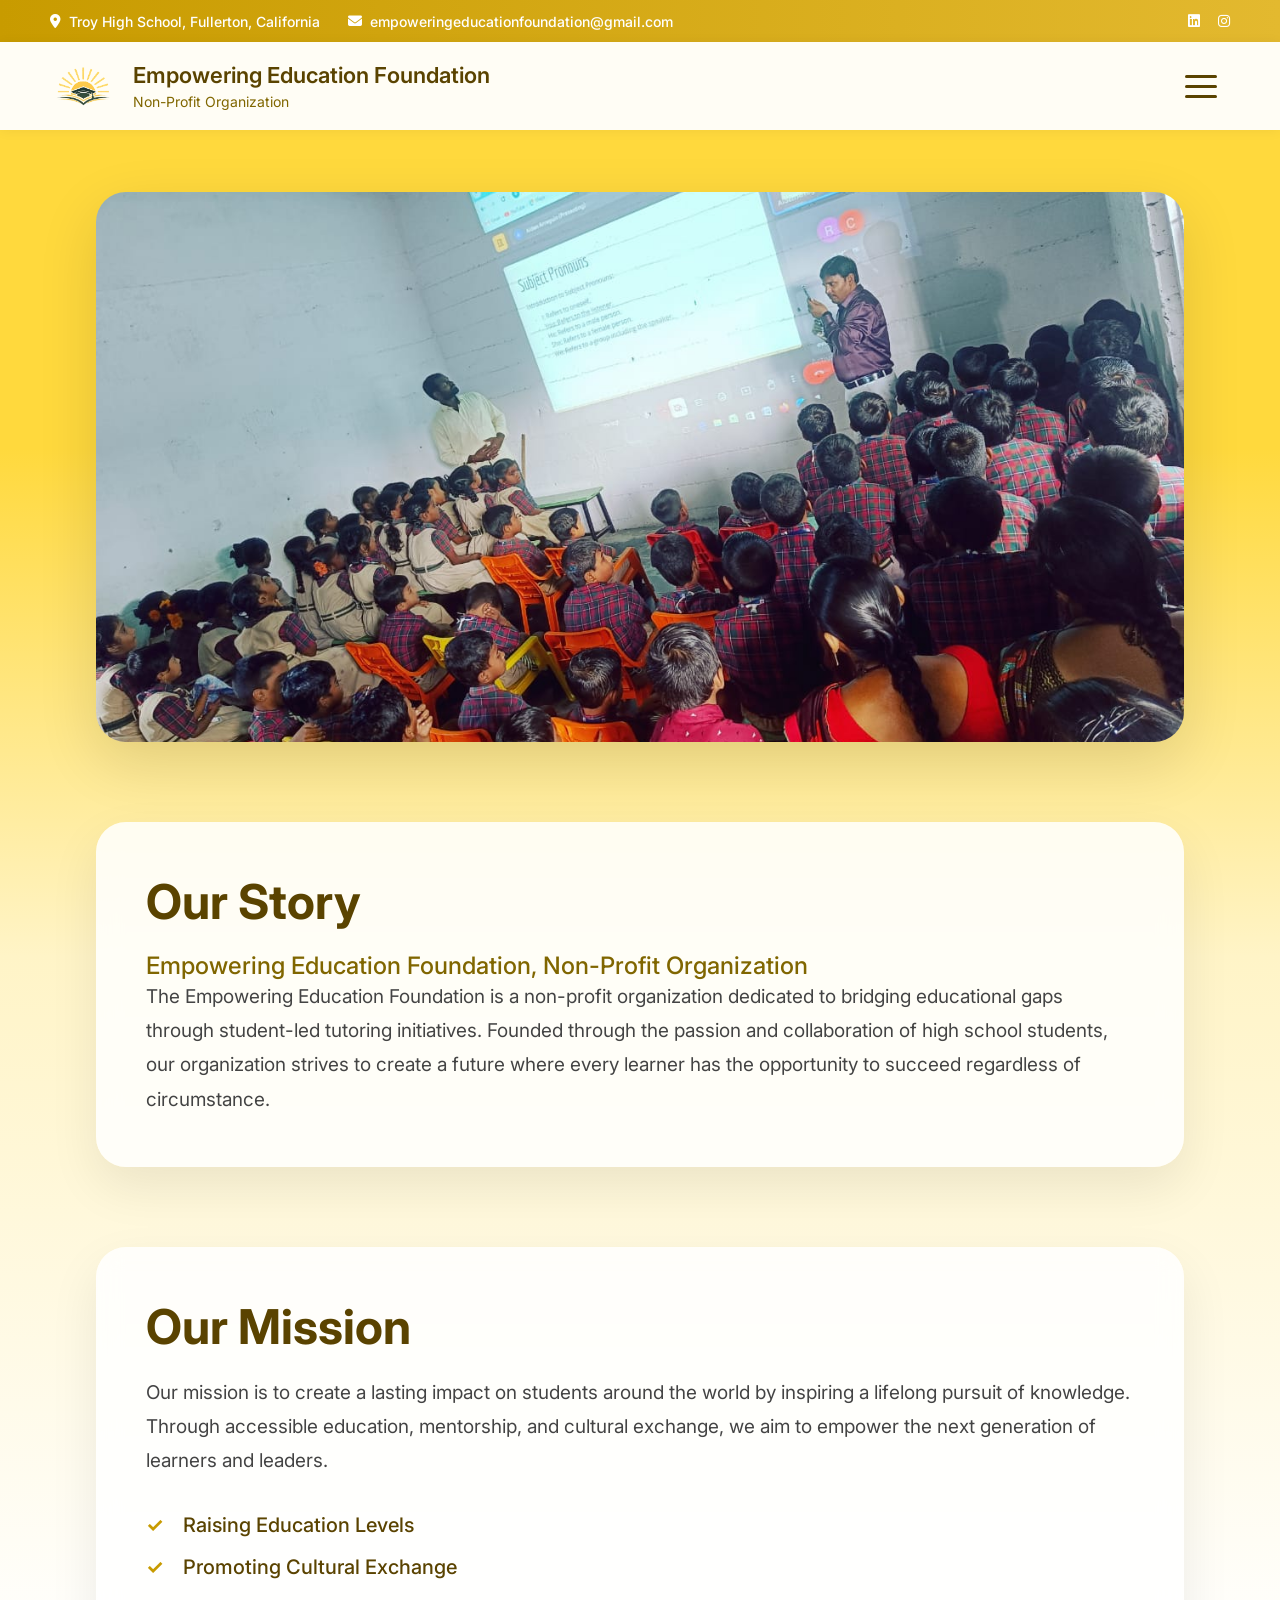
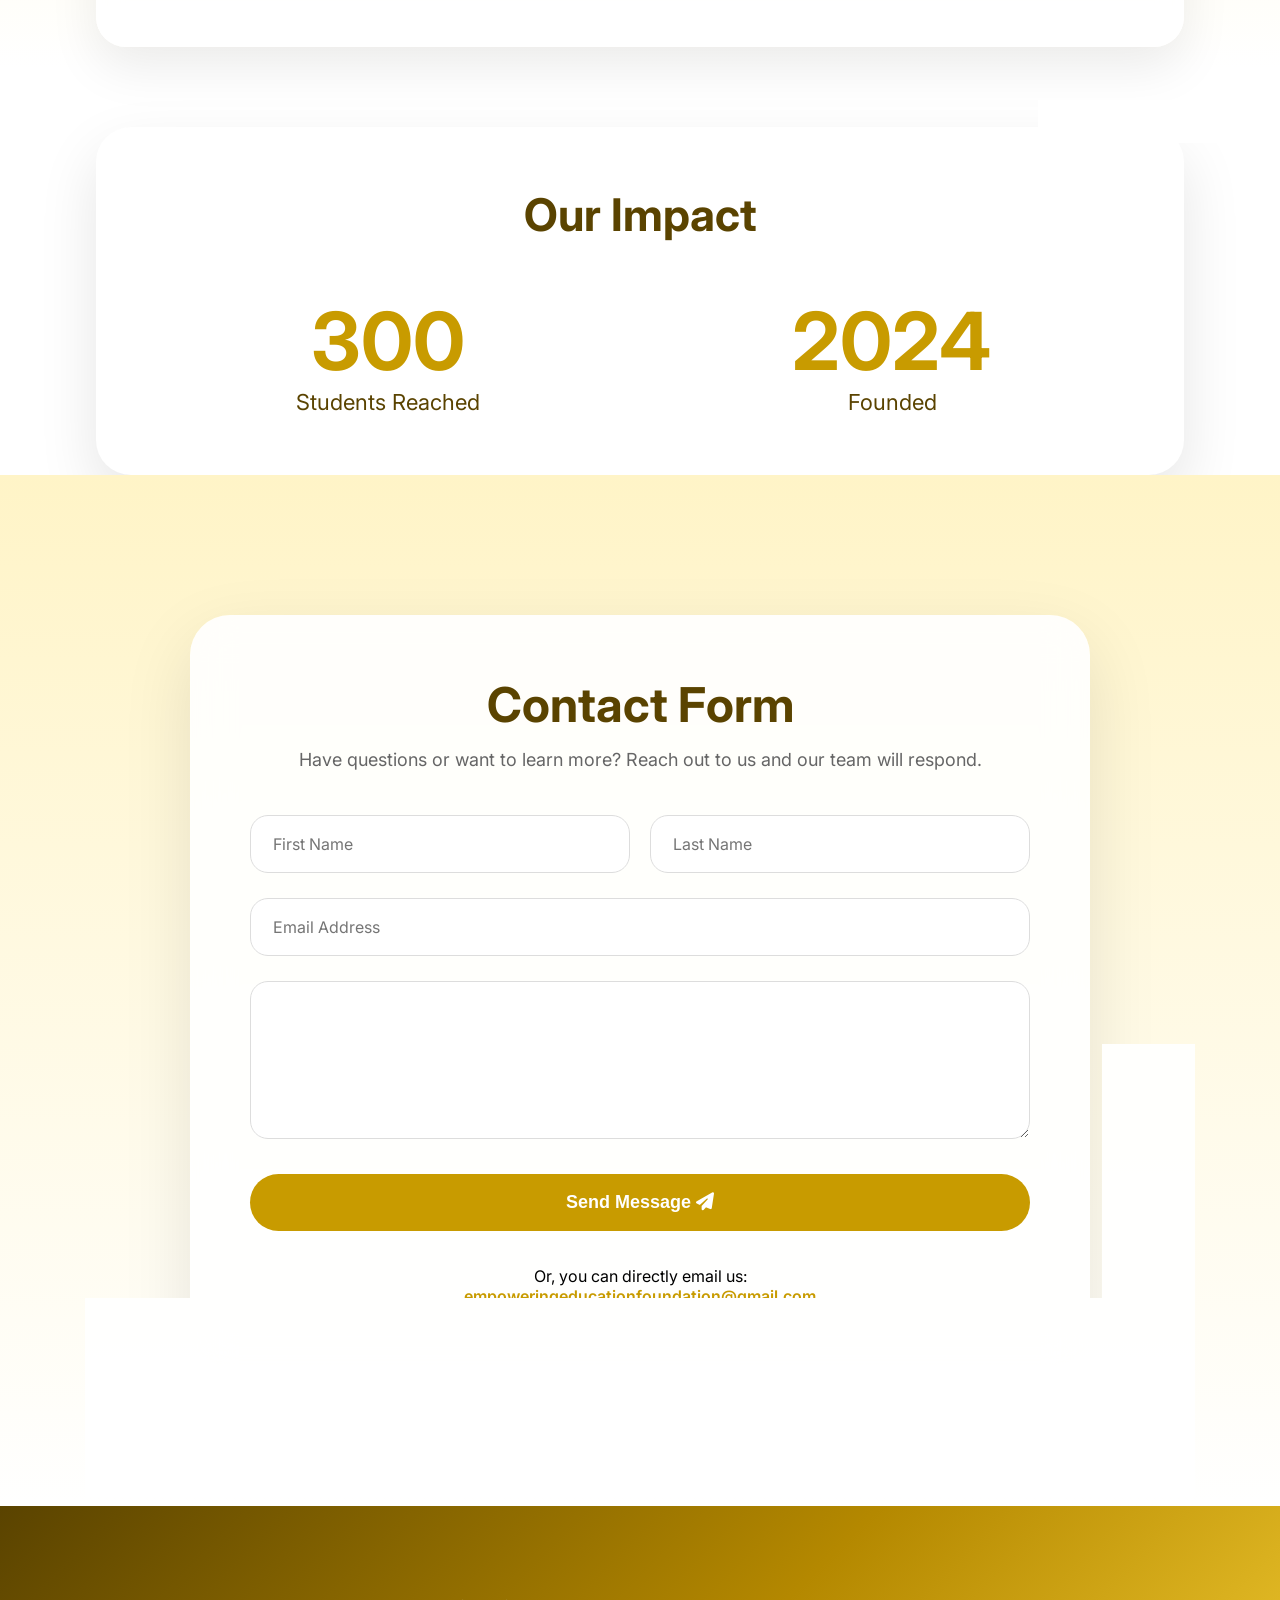
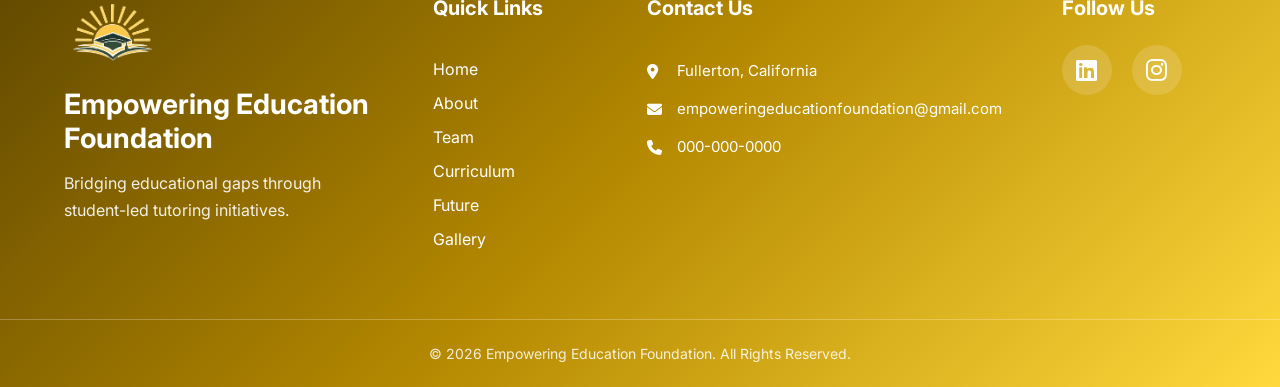
==== about.html @ 53d01f12 "Initial commit" ====
<!DOCTYPE html>
<html lang="en">

<head>

    <meta charset="UTF-8">
    <meta name="viewport" content="width=device-width, initial-scale=1.0">

    <title>
        Empowering Education Foundation
    </title>

    <!-- CSS -->
    <link rel="stylesheet" href="css/style.css">

    <!-- Google Fonts -->
    <link rel="preconnect" href="https://fonts.googleapis.com">

    <link rel="preconnect" href="https://fonts.gstatic.com" crossorigin>

    <link
        href="https://fonts.googleapis.com/css2?family=Inter:wght@400;500;600;700&display=swap"
        rel="stylesheet">

    <!-- Font Awesome -->
    <link
        rel="stylesheet"
        href="https://cdnjs.cloudflare.com/ajax/libs/font-awesome/6.6.0/css/all.min.css">

</head>

<body>

        <!-- ==========================
         TOP CONTACT BAR
    =========================== -->

    <div class="top-bar">

        <div class="top-left">

            <a
                href="https://maps.google.com/?q=Troy High School, Fullerton, California"
                target="_blank"
                rel="noopener">

                <i class="fa-solid fa-location-dot"></i>

                Troy High School, Fullerton, California

            </a>


            <a
                href="mailto:empoweredufoundation@gmail.com">

                <i class="fa-solid fa-envelope"></i>

                empoweringeducationfoundation@gmail.com

            </a>

        </div>



        <div class="top-right">

            <a
                href="https://www.linkedin.com/company/empowering-education-foundation/"
                target="_blank"
                rel="noopener"
                aria-label="LinkedIn">

                <i class="fa-brands fa-linkedin"></i>

            </a>


            <a
                href="https://www.instagram.com/empoweringeducationfoundation/"
                target="_blank"
                rel="noopener"
                aria-label="Instagram">

                <i class="fa-brands fa-instagram"></i>

            </a>

        </div>

    </div>




    <!-- ==========================
         MAIN NAVIGATION
    =========================== -->

    <nav class="navbar">

        <div class="nav-brand">

            <img
                src="assets/EEF_logo.png"
                alt="EEF Logo"
                class="nav-logo">


            <div class="nav-title">

                <h1>
                    Empowering Education Foundation
                </h1>

                <p>
                    Non-Profit Organization
                </p>

            </div>

        </div>



        <button
            class="menu-toggle"
            aria-label="Open Navigation Menu">

            <span></span>
            <span></span>
            <span></span>

        </button>

    </nav>




    <!-- ==========================
         SIDE MENU
    =========================== -->

    <div class="menu-overlay">

        <ul>

            <li>
                <a href="index.html">
                    Home
                </a>
            </li>

            <li>
                <a href="about.html">
                    About
                </a>
            </li>

            <li>
                <a href="team.html">
                    Team
                </a>
            </li>

            <li>
                <a href="curriculum.html">
                    Curriculum
                </a>
            </li>

            <li>
                <a href="future.html">
                    Future
                </a>
            </li>

            <li>
                <a href="gallery.html">
                    Gallery
                </a>
            </li>

            <li>
                <a href="contact.html">
                    Contact Us
                </a>
            </li>

        </ul>

    </div>

    <!-- ==========================
         ABOUT SECTION
    =========================== -->

    <section class="about-section">

        <div class="about-container">
            <!-- FEATURE IMAGE -->

            <div class="about-image">

                <img
                    src="assets/gallery/ClassImage22.jpg"
                    alt="Empowering Education Foundation students"> 

            </div>


            <!-- OUR STORY -->

            <div class="info-card story-card">

                <h2>
                    Our Story
                </h2>

                <h3>
                    Empowering Education Foundation,
                    Non-Profit Organization
                </h3>

                <p>

                    The Empowering Education Foundation is a
                    non-profit organization dedicated to
                    bridging educational gaps through
                    student-led tutoring initiatives.

                    Founded through the passion and
                    collaboration of high school students,
                    our organization strives to create a
                    future where every learner has the
                    opportunity to succeed regardless of
                    circumstance.

                </p>

            </div>





            <!-- OUR MISSION -->

            <div class="info-card mission-card">

                <h2>
                    Our Mission
                </h2>

                <p>

                    Our mission is to create a lasting impact
                    on students around the world by inspiring
                    a lifelong pursuit of knowledge. Through
                    accessible education, mentorship, and
                    cultural exchange, we aim to empower the
                    next generation of learners and leaders.

                </p>


                <ul class="mission-list">

                    <li>
                        Raising Education Levels
                    </li>

                    <li>
                        Promoting Cultural Exchange
                    </li>

                </ul>

            </div>





            <!-- OUR IMPACT -->

            <div class="statistics-card">

                <h2>
                    Our Impact
                </h2>


                <div class="stat-grid">


                    <div class="stat">

                        <span
                            class="counter"
                            data-target="300">

                            300

                        </span>

                        <p>
                            Students Reached
                        </p>

                    </div>




                    <div class="stat">

                        <span
                            class="counter"
                            data-target="2024">

                            2024

                        </span>

                        <p>
                            Founded
                        </p>

                    </div>


                </div>

            </div>


        </div>

    </section>

<!-- ==========================
     CONTACT FORM
=========================== -->


<section class="contact-form-section">


    <div class="contact-form-container">


        <div class="form-header">

            <h2>
                Contact Form
            </h2>

            <p>
                Have questions or want to learn more?
                Reach out to us and our team will respond.
            </p>

        </div>



        <form id="contactForm">



            <div class="form-row">


                <input
                    type="text"
                    id="firstName"
                    placeholder="First Name"
                    required
                >



                <input
                    type="text"
                    id="lastName"
                    placeholder="Last Name"
                    required
                >


            </div>





            <input
                type="email"
                id="contactEmail"
                placeholder="Email Address"
                required
            >






            <textarea
                id="message"
                placeholder="What can we help you?"
                rows="6"
                required>
            </textarea>





            <button type="submit">

                Send Message

                <i class="fa-solid fa-paper-plane"></i>

            </button>


        </form>





        <div class="email-option">

            <p>
                Or, you can directly email us:
            </p>


            <a href="mailto:empoweringeducationfoundation@gmail.com">

                empoweringeducationfoundation@gmail.com

            </a>

        </div>



    </div>


</section>

<!-- ==========================
     FOOTER
=========================== -->

<footer class="footer">


    <div class="footer-container">



        <!-- BRAND -->

        <div class="footer-brand">


            <img
                src="assets/EEF_logo.png"
                alt="EEF Logo"
                class="footer-logo"
            >


            <h2>
                Empowering Education Foundation
            </h2>


            <p>
                Bridging educational gaps through
                student-led tutoring initiatives.
            </p>


        </div>






        <!-- QUICK LINKS -->

        <div class="footer-links">


            <h3>
                Quick Links
            </h3>


            <a href="index.html">
                Home
            </a>


            <a href="about.html">
                About
            </a>


            <a href="team.html">
                Team
            </a>


            <a href="curriculum.html">
                Curriculum
            </a>


            <a href="future.html">
                Future
            </a>


            <a href="gallery.html">
                Gallery
            </a>


        </div>







        <!-- CONTACT -->

        <div class="footer-contact">


            <h3>
                Contact Us
            </h3>


            <p>
                <i class="fa-solid fa-location-dot"></i>
                Fullerton, California
            </p>



            <p>

                <i class="fa-solid fa-envelope"></i>

                empoweringeducationfoundation@gmail.com

            </p>



            <p>

                <i class="fa-solid fa-phone"></i>

                000-000-0000

            </p>



        </div>







        <!-- SOCIAL -->

        <div class="footer-social">


            <h3>
                Follow Us
            </h3>


            <div class="social-icons">


           <a
               href="https://www.linkedin.com/company/empowering-education-foundation/"
               target="_blank"
               rel="noopener"
               aria-label="LinkedIn">


               <i class="fa-brands fa-linkedin"></i>


           </a>




           <a
               href="https://www.instagram.com/empoweringeducationfoundation/"
               target="_blank"
               rel="noopener"
               aria-label="Instagram">


               <i class="fa-brands fa-instagram"></i>


           </a>


            </div>


        </div>



    </div>






    <div class="footer-bottom">


        <p>
            © 2026 Empowering Education Foundation.
            All Rights Reserved.
        </p>


    </div>



</footer>
</body>

<script src="js/navigation.js"></script>
<script src="js/main.js"></script>
</html>
---- css/style.css ----
* {
    margin: 0;
    padding: 0;
    box-sizing: border-box;
}


html,
body {

    width: 100%;
    height: 100%;

}


body {

    background: white;

    font-family: "Inter", sans-serif;

}



/* ===========================
   SCROLL STRUCTURE
=========================== */


.scroll-container {

    height: 700vh;

}



/* ===========================
   HERO / SUN REVEAL
=========================== */


.hero {

    position: sticky;

    top: 0;

    height: 100vh;

    width: 100vw;


    display: flex;

    justify-content: center;

    align-items: center;


    overflow: hidden;

    z-index: 2;

    padding-top: 130px;

}



.sun-container {

    position: relative;

    width: 100vw;

    height: 100vh;


    display: flex;

    justify-content: center;

    align-items: center;

}



/* ===========================
   SUN EFFECT
=========================== */


.sun {

    position: relative;


    width: 80px;

    height: 80px;


    display: flex;

    justify-content: center;

    align-items: center;


    transform: scale(1);

}



.sun-core {

    position: absolute;


    width: 80px;

    height: 80px;


    border-radius: 50%;


    background: #FFD93D;


    box-shadow:

        0 0 40px #FFD93D,

        0 0 100px rgba(255,217,61,0.8);

}



.sun-rays {


    position: absolute;


    width: 100%;

    height: 100%;


    background:

        repeating-conic-gradient(

            from 0deg,

            rgba(255,217,61,0.8) 0deg 8deg,

            transparent 8deg 20deg

        );


    border-radius: 50%;


    filter: blur(5px);


}



/* ===========================
   BRAND REVEAL
=========================== */


.brand {

    position: absolute;


    z-index: 20;


    display: flex;

    flex-direction: column;


    align-items: center;

    text-align: center;

}



.logo {

    width:340px;

    opacity:0;

    transform:scale(0.75);

    filter:
        drop-shadow(
            0 0 25px rgba(255,255,255,1)
        );

    transition:
        opacity .15s ease,
        transform .15s ease;

}



.brand-name {


    margin-top: 25px;


    font-family: "Inter", sans-serif;


    font-size: 38px;


    font-weight: 600;


    letter-spacing: -0.5px;


    color: #5A4300;


    opacity: 1;


}


/* ===========================
   TOP CONTACT BAR
=========================== */

.top-bar {

    height: 42px;

    background: linear-gradient(
        90deg,
        #C89B00,
        #E3B92F
    );

    display: flex;

    justify-content: space-between;

    align-items: center;

    padding: 0 50px;

    font-family: "Inter", sans-serif;

    font-size: 14px;

    font-weight: 500;

}


.top-left,
.top-right {

    display: flex;

    align-items: center;

    gap: 28px;

}


.top-bar a {

    display: flex;

    align-items: center;

    gap: 8px;

    color: white;

    text-decoration: none;

    transition: opacity .25s ease;

}


.top-bar a:hover {

    opacity: 0.75;

}


.top-bar i {

    font-size: 14px;

}


.top-right {

    gap: 18px;

}


.top-right a {

    font-size: 18px;

}


/* ===========================
   NAVIGATION BAR
=========================== */


.navbar {

    position: fixed;

    top: 42px;

    left: 0;

    width: 100%;

    transition:
        top 0.35s ease,
        background 0.35s ease,
        box-shadow 0.35s ease;

    height: 88px;

    background: rgba(255,255,255,0.95);

    backdrop-filter: blur(12px);

    display: flex;

    justify-content: space-between;

    align-items: center;

    padding: 0 50px;

    box-shadow: 0 1px 12px rgba(0,0,0,.05);

    z-index: 100;

}

.navbar.scrolled{

    top:0;

}

.nav-brand {

    display: flex;

    align-items: center;

    gap: 18px;

}



.nav-logo {

    width: 65px;

    height: 65px;

    object-fit: contain;

}



.nav-title h1 {


    font-size: 22px;

    font-weight: 600;


    color: #5A4300;

    line-height: 1.2;

}



.nav-title p {


    font-size: 14px;


    color: #806600;


    margin-top: 4px;

}





/* ===========================
   HAMBURGER MENU
=========================== */


.menu-toggle {

    width: 45px;

    height: 45px;


    border: none;


    background: transparent;


    cursor: pointer;


    display: flex;

    flex-direction: column;


    justify-content: center;


    gap: 7px;

}



.menu-toggle span {


    height: 3px;


    width: 32px;


    background: #5A4300;


    border-radius: 10px;

}





/* ===========================
   MENU PANEL
=========================== */


.menu-overlay {


    position: fixed;


    top: 0;

    right: -100%;


    width: 380px;


    height: 100vh;


    background:

        rgba(255,249,230,0.96);


    backdrop-filter:

        blur(15px);



    z-index: 90;


    display: flex;

    justify-content: center;


    align-items: center;


    transition:

        right 0.45s ease;

}



.menu-overlay.active {

    right: 0;

}



.menu-overlay ul {


    list-style: none;


    width: 75%;


}



.menu-overlay li {


    margin: 28px 0;

}



.menu-overlay a {


    text-decoration: none;


    font-size: 24px;


    font-weight: 400;


    letter-spacing: .5px;


    color: #4A3800;


}



.menu-overlay a:hover {


    color: #C89B00;


}





/* ===========================
   ABOUT SECTION
=========================== */


.about-section {


    min-height: 150vh;


    background:

        linear-gradient(

            to bottom,

            #FFD93D 0%,

            #FFD93D 20%,

            #FFF4C7 45%,

            white 80%

        );


    padding-top: 150px;


}



.about-container {


    width: 85%;


    max-width: 1200px;


    margin: auto;

}




/* ===========================
   INFORMATION CARDS
=========================== */


.info-card {


    background:

        rgba(255,255,255,0.85);


    backdrop-filter:

        blur(12px);



    border-radius: 30px;


    padding: 50px;


    margin-bottom: 80px;


    box-shadow:

        0 20px 50px rgba(0,0,0,0.08);


}



.info-card h2 {


    font-size: 48px;


    color: #5A4300;


    margin-bottom: 20px;

}



.info-card h3 {


    font-size: 24px;


    font-weight: 500;


    color: #806600;


}



.info-card p {


    font-size: 19px;


    line-height: 1.8;


    color: #444;


}





/* ===========================
   IMPACT CARDS
=========================== */


.impact {


    display: grid;


    grid-template-columns:

        repeat(3,1fr);


    gap: 30px;


}



.impact-card {


    background:white;


    padding:40px;


    border-radius:25px;


    box-shadow:

        0 15px 40px rgba(0,0,0,0.08);


}



.impact-card h3 {


    color:#5A4300;


}



.impact-card span {


    display:block;


    font-size:55px;


    font-weight:700;


    color:#C89B00;


}





/* ===========================
   FLOATING REVEAL
=========================== */


.info-card,
.impact-card {


    opacity:0;


    transform:

        translateY(160px);


    transition:

        opacity .8s ease,

        transform .8s ease;

}



.info-card.show,
.impact-card.show {


    opacity:1;


    transform:

        translateY(0);

}

/* ===========================
   MISSION CHECKLIST
=========================== */


.mission-list {

    list-style: none;

    margin-top: 35px;

}



.mission-list li {

    font-size: 20px;

    color: #5A4300;

    margin: 18px 0;

    font-weight: 500;

}



.mission-list li::before {

    content: "✓";

    margin-right: 15px;

    color: #C89B00;

    font-weight: 700;

}





/* ===========================
   STATISTICS
=========================== */


.statistics-card {


    margin-top: 80px;


    background:
        white;


    border-radius:
        35px;


    padding:
        60px;


    text-align:
        center;


    box-shadow:

        0 25px 60px rgba(0,0,0,0.1);


}



.statistics-card h2 {


    font-size:
        45px;


    color:
        #5A4300;


    margin-bottom:
        50px;


}



.stat-grid {


    display:
        grid;


    grid-template-columns:
        repeat(2,1fr);


    gap:
        40px;


}



.stat span {


    display:block;


    font-size:
        80px;


    font-weight:
        700;


    color:
        #C89B00;


}



.stat p {


    font-size:
        22px;


    color:
        #5A4300;


}

/* ===========================
   FEATURE IMAGE
=========================== */

.about-image {

    width: 100%;

    margin-bottom: 80px;

    border-radius: 30px;

    overflow: hidden;

    box-shadow:
        0 20px 60px rgba(0,0,0,0.12);

}

.about-image img {

    width: 100%;

    height: 550px;

    object-fit: cover;

    display: block;

    transition: transform 0.6s ease;

}

.about-image:hover img {

    transform: scale(1.03);

}

.image-caption {

    padding: 18px 25px;

    background: white;

    color: #666;

    font-size: 15px;

    font-style: italic;

}

/* ===========================
   EXPLORE SECTION
=========================== */

.explore-section{

    width:85%;

    max-width:1400px;

    margin:180px auto;

    text-align:center;

}


.explore-header h2{

    font-size:48px;

    color:#5A4300;

    margin-bottom:18px;

}


.explore-header p{

    font-size:20px;

    color:#666;

    max-width:700px;

    margin:auto auto 70px;

    line-height:1.7;

}



.explore-grid{

    display:grid;

    grid-template-columns:repeat(4,1fr);

    gap:35px;

}




.explore-card{

    height:260px;

    perspective:1200px;

    opacity:0;

    transition:
        transform .9s cubic-bezier(.2,.9,.2,1),
        opacity .7s ease;

}



.card-inner{

    position:relative;

    width:100%;

    height:100%;

    transform-style:preserve-3d;

    transition:
        transform .8s ease;

}



.explore-card.flip .card-inner{

    transform:rotateY(180deg);

}



.card-front,
.card-back{

    position:absolute;

    width:100%;

    height:100%;

    border-radius:28px;

    backface-visibility:hidden;

    display:flex;

    justify-content:center;

    align-items:center;

    border:2px solid rgba(200,155,0,0.35);

    box-shadow:
        0 18px 45px rgba(0,0,0,.08);

}



.card-front{

    background:white;

}



.card-front img{

    width:120px;

}



.card-back {

    background:
        linear-gradient(
            145deg,
            #C89B00,
            #E3B92F
        );

    transform:
        rotateY(180deg);


    flex-direction:column;

    gap:25px;

}


.card-back a {

    display:flex;

    align-items:center;

    gap:12px;


    color:white;

    text-decoration:none;


    font-family:
        "Inter",
        sans-serif;


    font-size:20px;


    font-weight:500;


    letter-spacing:-0.2px;


    padding:
        14px 25px;


    border-radius:50px;


    background:
        rgba(255,255,255,0.08);


    border:
        1px solid rgba(255,255,255,0.35);


    backdrop-filter:
        blur(10px);


    transition:
        all .35s ease;

}

.card-back a::after {

    content:"→";

    font-size:24px;

    transition:
        transform .3s ease;

}



.card-back a:hover::after {

    transform:
        translateX(6px);

}
.card-back a:hover {

    background:white;

    color:#B88B17;

    transform:
        translateY(-3px);

    box-shadow:
        0 10px 30px rgba(0,0,0,.15);

}
/* Starting positions */

.explore-card.left{

    transform:
        translateX(-250px)
        rotate(-8deg);

}



.explore-card.right{

    transform:
        translateX(250px)
        rotate(8deg);

}



/* Final position */

.explore-card.show{

    opacity:1;

    transform:
        translateX(0)
        rotate(0deg);

}

.card-back img {

    width:120px;

    height:120px;

    object-fit:cover;


    border-radius:20px;


    border:
        3px solid rgba(255,255,255,.6);


    box-shadow:
        0 10px 25px rgba(0,0,0,.15);

}

/* ==================================================
   OUR INITIATIVES
================================================== */

.initiatives-section{

    padding:180px 0;

    background:
        linear-gradient(
            to bottom,
            #ffffff,
            #FFFDF5 35%,
            #FFF8E8 100%
        );

    overflow:hidden;

}


/* ==========================================
   HEADER
========================================== */

.initiatives-header{

    width:90%;
    max-width:900px;

    margin:0 auto 70px;

    text-align:center;

}

.initiatives-header h2{

    font-family:"Inter",sans-serif;

    font-size:56px;

    font-weight:700;

    color:#5A4300;

    letter-spacing:-1px;

    margin-bottom:18px;

}

.initiatives-header p{

    font-family:"Inter",sans-serif;

    font-size:20px;

    line-height:1.8;

    color:#666;

}


/* ==========================================
   WORLD MAP
========================================== */

.connection-map{

    position:relative;

    width:92%;

    max-width:1200px;
    aspect-ratio: 2 / 1;
    height:420px;

    margin:0 auto 120px;
    z-index:1;

}

.world-map{

    position:absolute;

    inset:0;

    width:100%;

    height:100%;

    object-fit:fill;

    opacity:.15;

    filter:
        grayscale(100%)
        contrast(120%);
    z-index:0;

}


/* ==================================
   GLOBAL TEAM FONT FIX
================================== */

.team-page,
.team-page *{

    font-family:"Inter", sans-serif;

}
/* ==========================================
   SVG FLIGHT PATH
========================================== */

.flight-svg{

    position:absolute;

    inset:0;

    width:100%;

    height:100%;

    overflow:visible;

    pointer-events:none;

}

#flightPath{

    fill:none;

    stroke:#D3A30B;

    stroke-width:4;

    stroke-linecap:round;

    stroke-dasharray:1500;

    stroke-dashoffset:1500;

}



/* ==========================================
   PLANE
========================================== */

.plane{

    position:absolute;

    left:17%;

    top:43%;

    color:#C89B00;

    font-size:26px;

    transform:
        translate(-50%,-50%);

    filter:
        drop-shadow(0 0 10px rgba(255,217,61,.8));

    opacity:0;

}



/* ==========================================
   DESTINATION DOTS
========================================== */

.usa-point,
.india-point{

    position:absolute;

    width:18px;

    height:18px;

    border-radius:50%;

    background:#C89B00;

    box-shadow:
        0 0 0 rgba(255,217,61,.5);

    animation:
        pulse 2s infinite;

}

.usa-point{

    top:43%;

    left:17%;

}

.india-point{

    top:53%;

    left:67%;

}

@keyframes pulse{

    0%{

        box-shadow:
            0 0 0 0 rgba(255,217,61,.6);

    }

    100%{

        box-shadow:
            0 0 0 18px rgba(255,217,61,0);

    }

}



/* ==========================================
   LABELS
========================================== */

.point-label{

    position:absolute;

    top:-38px;

    left:50%;

    transform:translateX(-50%);

    white-space:nowrap;

    background:white;

    border-radius:30px;

    padding:8px 18px;

    font-family:"Inter",sans-serif;

    font-size:14px;

    font-weight:600;

    color:#5A4300;

    box-shadow:
        0 8px 25px rgba(0,0,0,.08);

}



/* ==========================================
   CARDS
========================================== */

.initiative-grid{

    width:90%;

    max-width:1450px;

    margin:auto;

    display:grid;

    grid-template-columns:repeat(2,1fr);

    gap:45px;

}

.initiative-card{

    background:
        rgba(255,255,255,.88);

    backdrop-filter:blur(16px);

    border-radius:35px;

    overflow:hidden;

    border:1px solid rgba(255,255,255,.8);

    box-shadow:
        0 25px 70px rgba(0,0,0,.08);

    opacity:0;

    transform:
        translateY(80px);

    transition:
        opacity .8s ease,
        transform .8s ease,
        box-shadow .35s ease;

}

.initiative-card.show{

    opacity:1;

    transform:
        translateY(0);

}

.initiative-card:hover{

    transform:
        translateY(-12px);

    box-shadow:
        0 40px 90px rgba(0,0,0,.12);

}



/* ==========================================
   IMAGE
========================================== */

.initiative-image{

    width:100%;

    height:300px;

    object-fit:cover;

    display:block;

}



/* ==========================================
   CONTENT
========================================== */

.initiative-content{

    padding:45px;

}

.initiative-tag{

    display:inline-block;

    padding:8px 18px;

    border-radius:30px;

    background:
        rgba(200,155,0,.12);

    color:#B48800;

    font-size:14px;

    font-family:"Inter",sans-serif;

    font-weight:600;

    margin-bottom:18px;

}

.initiative-content h3{

    font-family:"Inter",sans-serif;

    font-size:34px;

    color:#5A4300;

    margin-bottom:18px;

}

.location{

    display:flex;

    align-items:center;

    gap:10px;

    color:#C89B00;

    font-size:17px;

    font-weight:600;

    margin-bottom:30px;

}

.location i{

    font-size:18px;

}

.initiative-content p{

    font-family:"Inter",sans-serif;

    font-size:18px;

    line-height:1.9;

    color:#555;

    margin-bottom:22px;

}

.initiative-content strong{

    color:#5A4300;

}



/* ==========================================
   CHECKLIST
========================================== */

.initiative-list{

    list-style:none;

    margin:35px 0;

    padding:0;

}

.initiative-list li{

    position:relative;

    padding-left:38px;

    margin:18px 0;

    font-family:"Inter",sans-serif;

    font-size:18px;

    color:#444;

}

.initiative-list li::before{

    content:"✓";

    position:absolute;

    left:0;

    color:#C89B00;

    font-weight:700;

    font-size:22px;

}



/* ==========================================
   RESPONSIVE
========================================== */

@media(max-width:1000px){

    .connection-map{

        height:260px;

        margin-bottom:70px;

    }

    .initiative-grid{

        grid-template-columns:1fr;

    }

    .initiatives-header h2{

        font-size:42px;

    }

    .initiative-content{

        padding:35px;

    }

}

.usa-point,
.india-point,
.flight-svg,
.plane{

    z-index:2;

}


/* ==================================================
   OUR GALLERY
================================================== */


.gallery-section{


    padding:180px 0;


    background:
        linear-gradient(
            to bottom,
            #FFF8E8,
            #FFFDF7,
            white
        );


}



.gallery-header{

    text-align:center;

    width:90%;

    max-width:900px;

    margin:0 auto 80px;

}



.gallery-header h2{


    font-family:"Inter",sans-serif;

    font-size:56px;

    font-weight:700;

    color:#5A4300;

    margin-bottom:20px;

}



.gallery-header p{


    font-family:"Inter",sans-serif;

    font-size:20px;

    color:#666;

    line-height:1.8;

}





/* Slider */

.gallery-container{


    width:90%;

    max-width:1100px;

    margin:auto;


    display:flex;

    align-items:center;

    justify-content:center;

    gap:40px;

}





.gallery-image-wrapper{


    position:relative;


    width:850px;

    height:520px;


    border-radius:35px;


    overflow:hidden;


    box-shadow:

        0 30px 80px rgba(0,0,0,.12);


}





#galleryImage{


    width:100%;

    height:100%;


    object-fit:cover;


    transition:

        opacity .4s ease,
        transform .4s ease;


}




#galleryImage.fade{


    opacity:0;

    transform:
        scale(.97);

}





.gallery-btn{


    width:60px;

    height:60px;


    border-radius:50%;


    border:none;


    background:#C89B00;


    color:white;


    font-size:22px;


    cursor:pointer;


    display:flex;

    align-items:center;

    justify-content:center;


    transition:.3s;


}



.gallery-btn:hover{


    background:#5A4300;


    transform:
        scale(1.1);

}




.gallery-counter{


    position:absolute;


    bottom:25px;

    left:50%;


    transform:
        translateX(-50%);


    background:
        rgba(255,255,255,.9);


    padding:
        10px 22px;


    border-radius:30px;


    font-family:"Inter",sans-serif;


    font-weight:600;


    color:#5A4300;


}





@media(max-width:900px){


    .gallery-container{

        gap:15px;

    }


    .gallery-image-wrapper{

        height:350px;

    }


    .gallery-btn{

        width:45px;

        height:45px;

    }


}

/* ==================================================
   OUR CAUSES
================================================== */


.causes-section{


    padding:180px 0;


    background:

        linear-gradient(
            to bottom,
            white,
            #FFF8E8,
            white
        );


    overflow:hidden;

}



.causes-header{


    width:90%;

    max-width:1000px;

    margin:auto;

    text-align:center;


}



.causes-header h2{


    font-family:"Inter",sans-serif;

    font-size:56px;

    font-weight:700;

    color:#5A4300;


    letter-spacing:-1px;

    margin-bottom:25px;


}



.causes-header p{


    font-family:"Inter",sans-serif;

    font-size:20px;

    color:#666;

    line-height:1.9;

}






.causes-container{


    width:90%;

    max-width:1300px;


    margin:100px auto 0;


    display:grid;

    grid-template-columns:
        repeat(3,1fr);


    gap:40px;


}





.cause-card{


    background:

        rgba(255,255,255,.85);


    backdrop-filter:
        blur(18px);



    border-radius:35px;


    padding:50px 40px;


    text-align:center;


    box-shadow:

        0 25px 70px rgba(0,0,0,.08);


    border:

        1px solid rgba(255,255,255,.7);



    opacity:0;


    transform:
        translateX(-120px);


    transition:

        opacity .9s ease,
        transform .9s ease;



}



.cause-card:nth-child(2){

    transform:
        translateY(120px);

}


.cause-card:nth-child(3){

    transform:
        translateX(120px);

}



.cause-card.show{


    opacity:1;

    transform:
        translate(0);


}




.cause-icon{


    width:80px;

    height:80px;


    margin:0 auto 30px;


    border-radius:50%;


    display:flex;

    align-items:center;

    justify-content:center;


    background:

        rgba(200,155,0,.15);


    color:#C89B00;


    font-size:35px;


}



.cause-card h3{


    font-family:"Inter",sans-serif;


    font-size:30px;


    color:#5A4300;


    margin-bottom:20px;


}



.cause-card p{


    font-family:"Inter",sans-serif;


    font-size:17px;


    line-height:1.8;


    color:#555;


}




@media(max-width:1000px){


    .causes-container{

        grid-template-columns:1fr;

    }


}

/* ==================================================
   TEAM SECTION
================================================== */


.team-section{

padding:180px 0;

background:

linear-gradient(
to bottom,
white,
#FFF8D8,
#FFD93D
);

overflow:hidden;

}




.team-header{

text-align:center;

width:90%;

max-width:900px;

margin:auto;

}



.team-header h2{

font-family:"Inter";

font-size:60px;

color:#5A4300;

}



.team-header p{

font-family:"Inter";

font-size:20px;

color:#666;

margin-top:20px;

}





/* PRESIDENT */

.leadership-card{

background:white;

border-radius:40px;

box-shadow:
0 30px 80px rgba(0,0,0,.12);

overflow:hidden;

}


.president-card{

width:430px;

margin:90px auto;

border:
3px solid #D5A600;

}





.team-image{

width:100%;

height:350px;

object-fit:cover;

}



.team-info{

padding:35px;

text-align:center;

}



.team-info h3{

font-size:30px;

color:#5A4300;

}



.team-info span{

color:#C89B00;

font-weight:600;

}




/* VP */


.vp-grid{

display:grid;

grid-template-columns:repeat(2,380px);

justify-content:center;

gap:50px;

}


.vp-card{

animation:sweep .8s ease;

}






/* OTHER MEMBERS */


.team-grid{

width:90%;

max-width:1300px;

margin:100px auto;

display:grid;

grid-template-columns:
repeat(4,1fr);

gap:30px;

}



.member-card{

background:white;

border-radius:25px;

padding-bottom:25px;

overflow:hidden;

box-shadow:
0 20px 50px rgba(0,0,0,.08);

transition:.4s;

}



.member-card:hover{

transform:
translateY(-15px);

}



.member-card img{

width:100%;

height:275px;

object-fit:cover;

}



.member-card h3,
.member-card span,
.member-card p{

margin-left:20px;

margin-right:20px;

}




@keyframes sweep{

from{

opacity:0;

transform:
translateY(100px);

}

to{

opacity:1;

transform:
translateY(0);

}

}




@media(max-width:1000px){

.vp-grid,
.team-grid{

grid-template-columns:1fr;

}

}


/* ==================================
   VOLUNTEER SECTION
================================== */


.volunteer-section{

    padding:180px 0;

    background:
    linear-gradient(
        to bottom,
        #FFF8E8,
        #FFD93D
    );

}


.volunteer-container{

    width:90%;

    max-width:1400px;

    margin:auto;

    display:grid;

    grid-template-columns:
        1fr 1fr;

    gap:70px;

    align-items:center;

}



/* FORM */


.volunteer-form-card{


    background:
    rgba(255,255,255,.9);


    backdrop-filter:
    blur(15px);


    padding:55px;


    border-radius:35px;


    box-shadow:
    0 30px 70px rgba(0,0,0,.12);


}



.volunteer-form-card h2{

    font-family:"Inter";

    font-size:45px;

    color:#5A4300;

}



.volunteer-subtitle{

    margin:20px 0 40px;

    color:#666;

    font-size:18px;

    line-height:1.7;

}




#volunteer-form input,
#volunteer-form textarea{


    width:100%;

    padding:16px 20px;


    margin-bottom:18px;


    border-radius:15px;


    border:

    1px solid rgba(200,155,0,.25);


    font-family:"Inter";

    font-size:16px;


    outline:none;

}



#volunteer-form textarea{

    resize:none;

}



.file-upload{


    display:block;

    padding:15px 20px;

    border-radius:15px;

    background:#FFF4C7;

    color:#5A4300;

    margin-bottom:18px;

    cursor:pointer;

}



.file-upload input{

    display:none;

}



#volunteer-form button{


    width:100%;

    padding:18px;


    border:none;


    border-radius:30px;


    background:#C89B00;


    color:white;


    font-size:18px;


    font-weight:600;


    cursor:pointer;


    transition:.3s;

}



#volunteer-form button:hover{

    background:#9E7900;

    transform:translateY(-3px);

}

.curriculum-download{
    margin-top: 2rem;
    display: flex;
    justify-content: center;   /* or flex-start if you want it left-aligned */
}




/* RIGHT SIDE */


.volunteer-info{

    display:flex;

    flex-direction:column;

    gap:35px;

}



.volunteer-image{


    width:100%;

    height:350px;


    object-fit:cover;


    border-radius:35px;


    box-shadow:
    0 25px 60px rgba(0,0,0,.15);


}



.volunteer-text{


    background:white;


    padding:45px;


    border-radius:30px;


    box-shadow:
    0 20px 50px rgba(0,0,0,.08);


}



.volunteer-text h2{

    font-size:38px;

    color:#5A4300;

    margin-bottom:20px;

}



.volunteer-text p{

    font-size:18px;

    line-height:1.8;

    color:#555;

}





@media(max-width:1000px){

    .volunteer-container{

        grid-template-columns:1fr;

    }

}

/* ==================================
   RESULTS & GOALS
================================== */


.results-section{

    padding:180px 0;

    background:
    linear-gradient(
        to bottom,
        #FFF8E5,
        #FFD93D
    );

    overflow:hidden;

}



.results-header{

    text-align:center;

    max-width:900px;

    margin:auto;

}



.results-header h2{

    font-family:"Inter",sans-serif;

    font-size:56px;

    color:#5A4300;

    margin-bottom:20px;

}



.results-header p{

    font-size:20px;

    color:#666;

    line-height:1.8;

}





.results-container{


    width:90%;

    max-width:1300px;

    margin:80px auto 0;


    display:grid;

    grid-template-columns:repeat(2,1fr);

    gap:50px;


}





.results-card{


    background:white;

    border-radius:35px;

    padding:50px;


    box-shadow:
    0 30px 80px rgba(0,0,0,.12);


    opacity:0;


    transform:
    translateY(80px);


    transition:
    opacity .8s ease,
    transform .8s ease;


}




.results-card.results-show{

    opacity:1;

    transform:
    translateY(0);

}



.result-icon{


    width:70px;

    height:70px;

    border-radius:50%;


    display:flex;

    justify-content:center;

    align-items:center;


    background:#FFD93D;


    color:#5A4300;


    font-size:30px;


    margin-bottom:25px;


}




.results-card h3{


    font-size:36px;

    color:#5A4300;

    margin-bottom:30px;


}



.results-card p{


    font-size:18px;

    line-height:1.9;

    color:#555;

    margin-bottom:25px;


}



.highlight-number{


    font-size:32px;

    font-weight:700;

    color:#C89B00;


}



.results-card strong{


    color:#5A4300;

}



@media(max-width:900px){


.results-container{

    grid-template-columns:1fr;

}


}/* ==================================
   GET IN TOUCH
================================== */


.contact-section{

    padding:160px 0;


    background:
    linear-gradient(
        to bottom,
        #FFFDF5,
        #FFF4C7
    );


}



.contact-container{


    width:90%;

    max-width:1200px;

    margin:auto;


    display:grid;


    grid-template-columns:
    1fr 1fr;


    gap:70px;


    align-items:center;


}



/* ==========================
   DIRECTOR CARD
========================== */


.director-card{


    background:
    rgba(255,255,255,.85);


    backdrop-filter:
    blur(15px);


    border-radius:40px;


    overflow:hidden;


    box-shadow:
    0 30px 70px rgba(0,0,0,.1);


    opacity:0;


    transform:
    translateX(-80px);


    transition:
    .9s ease;


}



.director-card.show{


    opacity:1;


    transform:
    translateX(0);


}




.director-image{


    width:100%;


    height:450px;


    object-fit:cover;


}



.director-info{


    padding:35px;


    text-align:center;


}



.director-info h2{


    font-family:"Inter",sans-serif;


    font-size:38px;


    color:#5A4300;


}



.director-role{


    margin-top:12px;


    color:#C89B00;


    font-size:18px;


    font-weight:600;


}




/* ==========================
   CONTACT CARD
========================== */


.contact-card{


    background:white;


    padding:55px;


    border-radius:40px;


    box-shadow:
    0 25px 70px rgba(0,0,0,.1);


    opacity:0;


    transform:
    translateY(70px);


    transition:
    .9s ease;


}



.contact-card.show{


    opacity:1;


    transform:
    translateY(0);


}



.contact-card h2{


    font-family:"Inter",sans-serif;


    font-size:48px;


    color:#5A4300;


    margin-bottom:35px;


}



.contact-details{


    display:flex;


    flex-direction:column;


    gap:25px;


}



.contact-item{


    display:flex;


    align-items:center;


    gap:18px;


    font-size:18px;


    color:#555;


    font-family:"Inter",sans-serif;


}



.contact-item i{


    width:40px;


    height:40px;


    border-radius:50%;


    background:#FFD93D;


    display:flex;


    justify-content:center;


    align-items:center;


    color:#5A4300;


}





.direction-button{


    display:inline-flex;


    align-items:center;


    gap:12px;


    margin-top:40px;


    padding:16px 35px;


    border-radius:30px;


    background:#C89B00;


    color:white;


    text-decoration:none;


    font-family:"Inter",sans-serif;


    font-weight:600;


    transition:.3s;


}



.direction-button:hover{


    transform:
    translateY(-5px);


    background:#A67C00;


}





@media(max-width:900px){


.contact-container{


    grid-template-columns:1fr;


}


}

/* ==================================
   CONTACT FORM
================================== */


.contact-form-section{


padding:140px 0;


background:
linear-gradient(
to bottom,
#FFF4C7,
#FFFFFF
);


}



.contact-form-container{


width:90%;

max-width:900px;

margin:auto;


background:
rgba(255,255,255,.9);


backdrop-filter:
blur(20px);


padding:60px;


border-radius:40px;


box-shadow:
0 25px 70px rgba(0,0,0,.1);


}



.form-header{

text-align:center;

margin-bottom:45px;

}



.form-header h2{

font-family:"Inter",sans-serif;

font-size:48px;

color:#5A4300;

}



.form-header p{

margin-top:15px;

font-size:18px;

color:#666;

}



#contactForm{


display:flex;

flex-direction:column;

gap:25px;


}



.form-row{


display:grid;

grid-template-columns:1fr 1fr;

gap:20px;


}



#contactForm input,
#contactForm textarea{


width:100%;


padding:18px 22px;


border-radius:18px;


border:

1px solid #ddd;


font-family:"Inter",sans-serif;


font-size:16px;


outline:none;


transition:.3s;


}



#contactForm input:focus,
#contactForm textarea:focus{


border-color:#C89B00;


box-shadow:
0 0 0 4px rgba(200,155,0,.15);


}




#contactForm button{


margin-top:10px;


padding:18px;


border:none;


border-radius:35px;


background:#C89B00;


color:white;


font-size:18px;


font-weight:600;


cursor:pointer;


transition:.3s;


}



#contactForm button:hover{


transform:
translateY(-5px);


background:#A67C00;


}





.email-option{


text-align:center;


margin-top:35px;


font-family:"Inter",sans-serif;


}



.email-option a{


color:#C89B00;


font-weight:600;


text-decoration:none;


}



@media(max-width:700px){


.form-row{

grid-template-columns:1fr;

}


.contact-form-container{

padding:35px;

}


}

/* ==================================
   FOOTER
================================== */


.footer{


background:

linear-gradient(
135deg,
#5A4300,
#B48800,
#FFD93D
);


padding:

90px 0 25px;


color:white;


}



.footer-container{


width:90%;

max-width:1400px;

margin:auto;


display:grid;


grid-template-columns:

2fr 1fr 1.5fr 1fr;


gap:60px;


}




.footer-brand{


display:flex;

flex-direction:column;


}



.footer-logo{


width:95px;


margin-bottom:20px;


}



.footer-brand h2{


font-family:"Inter",sans-serif;


font-size:28px;


font-weight:700;


margin-bottom:15px;


}



.footer-brand p{


font-family:"Inter",sans-serif;


font-size:16px;


line-height:1.7;


opacity:.9;


}





.footer h3{


font-family:"Inter",sans-serif;


font-size:20px;


margin-bottom:25px;


}




.footer-links,
.footer-contact{


display:flex;


flex-direction:column;


gap:14px;


}





.footer a{


color:white;


text-decoration:none;


font-family:"Inter",sans-serif;


transition:.3s;


}



.footer-links a:hover{


padding-left:8px;


color:#FFF4C7;


}





.footer-contact p{


font-family:"Inter",sans-serif;


font-size:15px;


line-height:1.6;


display:flex;


gap:12px;


align-items:center;


}





.footer-contact i{


width:18px;


}





.social-icons{


display:flex;


gap:20px;


}



.social-icons a{


width:50px;


height:50px;


border-radius:50%;


display:flex;


align-items:center;


justify-content:center;


background:

rgba(255,255,255,.15);


font-size:24px;


transition:.3s;


}



.social-icons a:hover{


background:white;


color:#B48800;


transform:

translateY(-5px);


}





.footer-bottom{


margin-top:70px;


padding-top:25px;


border-top:

1px solid rgba(255,255,255,.3);


text-align:center;


font-family:"Inter",sans-serif;


font-size:14px;


opacity:.85;


}





@media(max-width:900px){


.footer-container{


grid-template-columns:1fr;


gap:40px;


}


}


/* ==================================================
   TEAM PAGE
================================================== */

.team-hero{

    min-height:70vh;

    display:flex;

    justify-content:center;

    align-items:center;

    text-align:center;

    background:
        linear-gradient(
            180deg,
            #FFF7D6 0%,
            #FFE99A 100%
        );

    padding:160px 30px 100px;

}

.team-hero-content{

    max-width:850px;

}

.team-hero h1{

    font-family:"Inter",sans-serif;

    font-size:72px;

    color:#5A4300;

    margin-bottom:25px;

}

.team-hero p{

    font-size:24px;

    color:#6E5A15;

    line-height:1.8;

}


.team-section{

    width:90%;

    max-width:1400px;

    margin:140px auto;

}

.founder-card{

    display:grid;

    grid-template-columns:420px 1fr;

    gap:70px;

    align-items:center;

}

.founder-image img{

    width:100%;

    border-radius:30px;

    box-shadow:
        0 25px 60px rgba(0,0,0,.12);

}

.founder-info h2{

    font-size:54px;

    color:#5A4300;

    margin:20px 0;

}

.founder-info p{

    font-size:19px;

    line-height:1.9;

    color:#555;

    margin-bottom:25px;

}


.hobbies{

    display:flex;

    gap:15px;

    flex-wrap:wrap;

    margin:35px 0;

}

.hobbies span{

    padding:10px 22px;

    border-radius:30px;

    background:#FFF4C9;

    color:#8D6A00;

    font-weight:600;

}

.linkedin-btn{

    display:inline-flex;

    align-items:center;

    gap:12px;

    padding:16px 32px;

    background:#C89B00;

    color:white;

    text-decoration:none;

    border-radius:40px;

    font-weight:600;

    transition:.35s;

}

.linkedin-btn:hover{

    background:#B48800;

    transform:translateY(-3px);

}

.section-heading{

    text-align:center;

    margin-bottom:70px;

}

.section-heading h2{

    font-size:50px;

    color:#5A4300;

}

.leadership-grid{

    display:grid;

    grid-template-columns:repeat(2,1fr);

    gap:40px;

}

.leader-card{

    background:white;

    border-radius:30px;

    padding:40px;

    text-align:center;

    box-shadow:
        0 20px 50px rgba(0,0,0,.08);

}

.leader-card img{

    width:170px;

    height:170px;

    object-fit:cover;

    border-radius:50%;

    margin-bottom:25px;

}

.leader-card h3{

    font-size:30px;

    color:#5A4300;

}

.leader-card h4{

    color:#C89B00;

    margin:12px 0;

}

.advisor-card{

    display:grid;

    grid-template-columns:220px 1fr;

    gap:40px;

    align-items:center;

    background:white;

    border-radius:30px;

    padding:40px;

    margin-bottom:40px;

    box-shadow:
        0 20px 50px rgba(0,0,0,.08);

}

.advisor-card img{

    width:100%;

    border-radius:25px;

}

.founder-card,
.leader-card,
.advisor-card{

    opacity:0;

    transform:
        translateY(80px)
        scale(.95);

    transition:
        opacity .9s ease,
        transform .9s ease;

}

.founder-card.show,
.leader-card.show,
.advisor-card.show{

    opacity:1;

    transform:
        translateY(0)
        scale(1);

}

.section-buffer {
    height: 80px;
}


/* ======================================
   FUTURE PAGE
====================================== */

.future-section{

    padding:120px 8%;
    background:#f8f9fc;
}


.future-container{

    max-width:1200px;
    margin:0 auto;
}


.future-header{

    text-align:center;
    margin-bottom:70px;
}


.future-header h1{

    font-size:3rem;
    color:#222;
    margin-bottom:20px;
    font-weight:700;
}


.future-header p{

    max-width:800px;
    margin:0 auto;
    font-size:1.15rem;
    line-height:1.8;
    color:#666;
}



/* ===== Cards ===== */

.future-grid{

    display:grid;
    grid-template-columns:repeat(auto-fit,minmax(320px,1fr));
    gap:35px;
    margin-bottom:90px;
}


.future-card{

    background:white;
    border-radius:20px;
    padding:45px 35px;

    box-shadow:
        0 15px 40px rgba(0,0,0,.08);

    transition:.35s;
}


.future-card:hover{

    transform:translateY(-8px);

    box-shadow:
        0 25px 55px rgba(0,0,0,.14);
}



.future-card i{

    font-size:3rem;
    color:#FFD93D;
    margin-bottom:25px;
}


.future-card h2{

    font-size:1.6rem;
    color:#222;
    margin-bottom:18px;
}


.future-card p{

    font-size:1rem;
    line-height:1.9;
    color:#666;
}



/* ===== Bottom Vision ===== */

.future-vision{

    background:white;

    padding:60px;

    border-radius:24px;

    text-align:center;

    box-shadow:
        0 15px 40px rgba(0,0,0,.08);
}


.future-vision h2{

    font-size:2.3rem;
    margin-bottom:25px;
    color:#222;
}


.future-vision p{

    max-width:850px;
    margin:auto;

    color:#666;
    line-height:1.9;
    font-size:1.1rem;
}



/* ===== Responsive ===== */

@media(max-width:900px){

    .future-section{

        padding:90px 6%;
    }

    .future-header h1{

        font-size:2.4rem;
    }

    .future-card{

        padding:35px 28px;
    }

    .future-vision{

        padding:40px 30px;
    }

}


@media(max-width:600px){

    .future-header h1{

        font-size:2rem;
    }

    .future-header p{

        font-size:1rem;
    }

    .future-card h2{

        font-size:1.35rem;
    }

    .future-card i{

        font-size:2.5rem;
    }

}

/* ==========================
   APPLICATION SECTION
========================== */

.application-section {
    padding: 90px 20px 40px;
}

.application-container {
    max-width: 800px;
    margin: 0 auto;
    text-align: center;
    padding: 50px;
    background: #ffffff;
    border: 1px solid #ececec;
    border-radius: 20px;
    box-shadow: 0 15px 40px rgba(0,0,0,0.06);
}

.application-container h2 {
    font-size: 2rem;
    margin-bottom: 18px;
}

.application-container p {
    color: #666;
    line-height: 1.8;
    margin-bottom: 32px;
}

.application-button {
    display: inline-flex;
    align-items: center;
    gap: 10px;
    background: #FFD93D;
    color: #111;
    text-decoration: none;
    padding: 16px 34px;
    border-radius: 999px;
    font-weight: 600;
    transition: 0.25s ease;
}

.application-button:hover {
    transform: translateY(-2px);
    box-shadow: 0 12px 28px rgba(255,217,61,0.35);
}
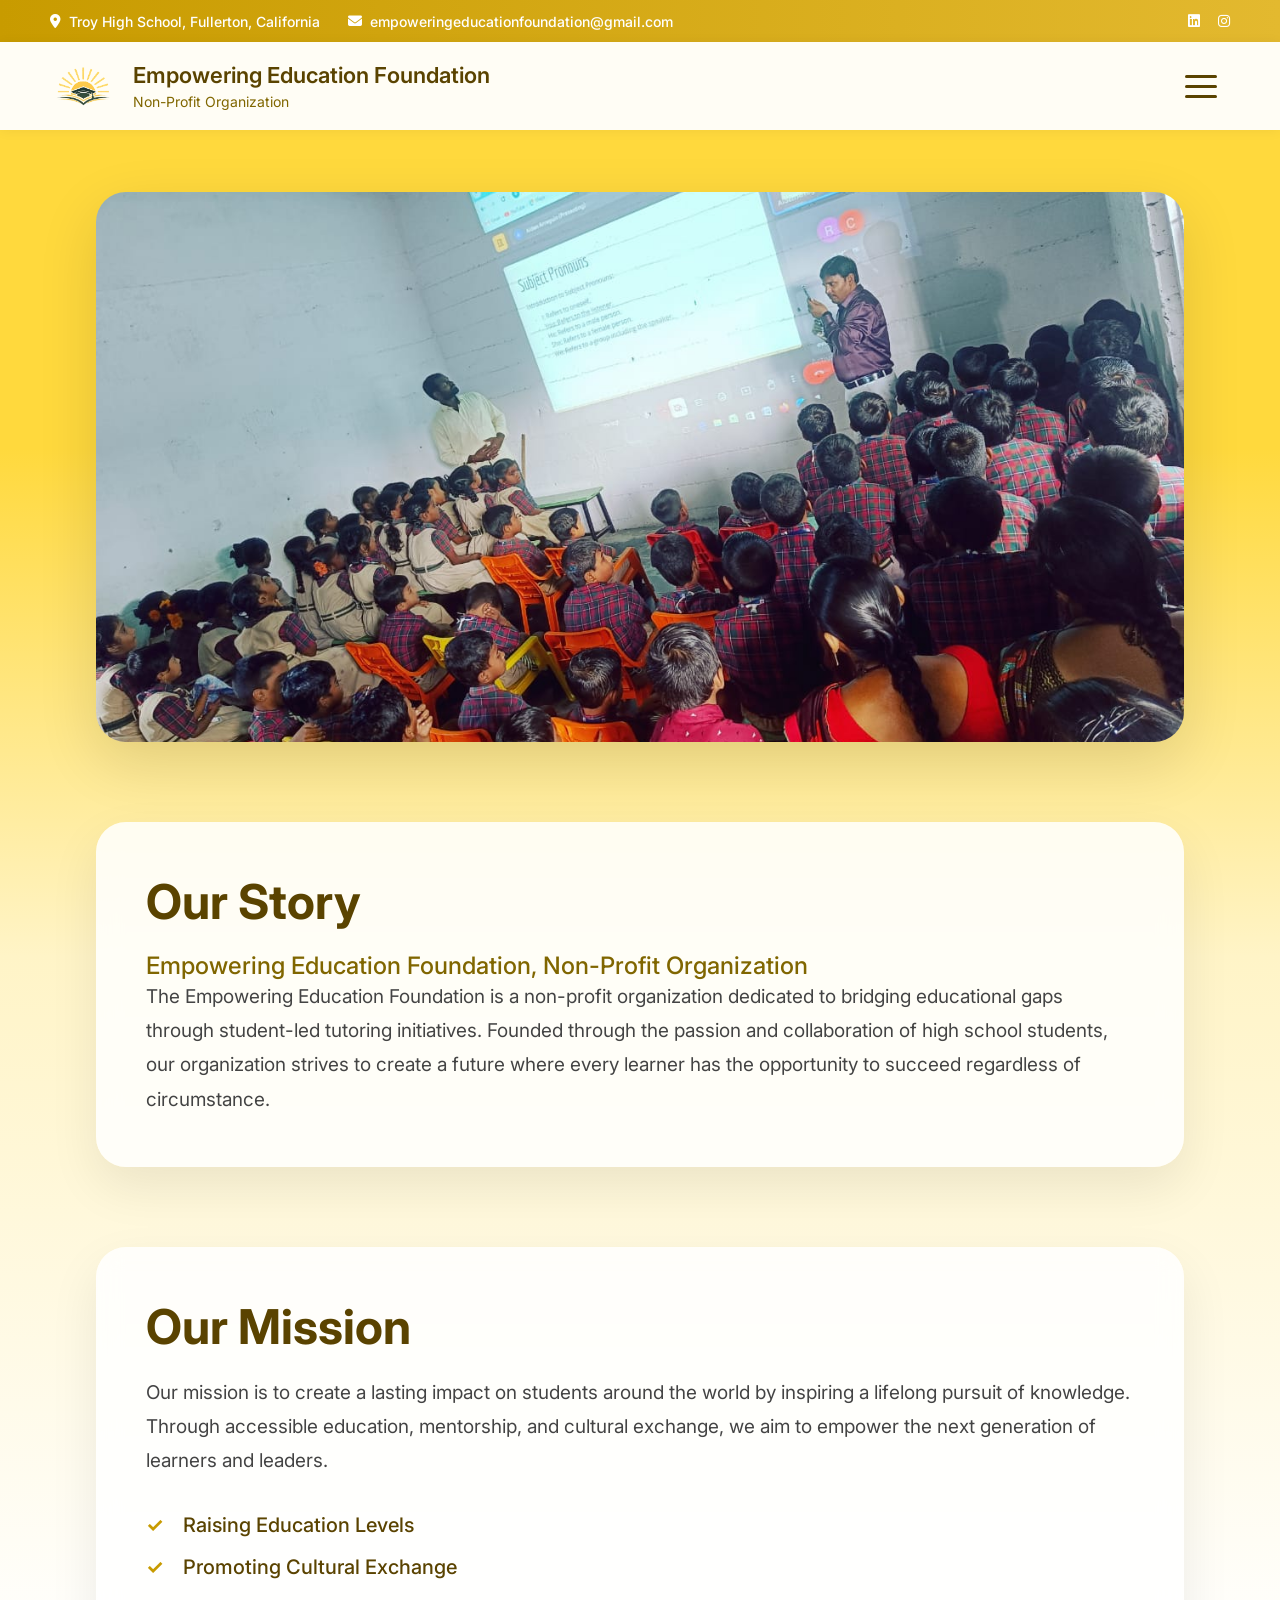
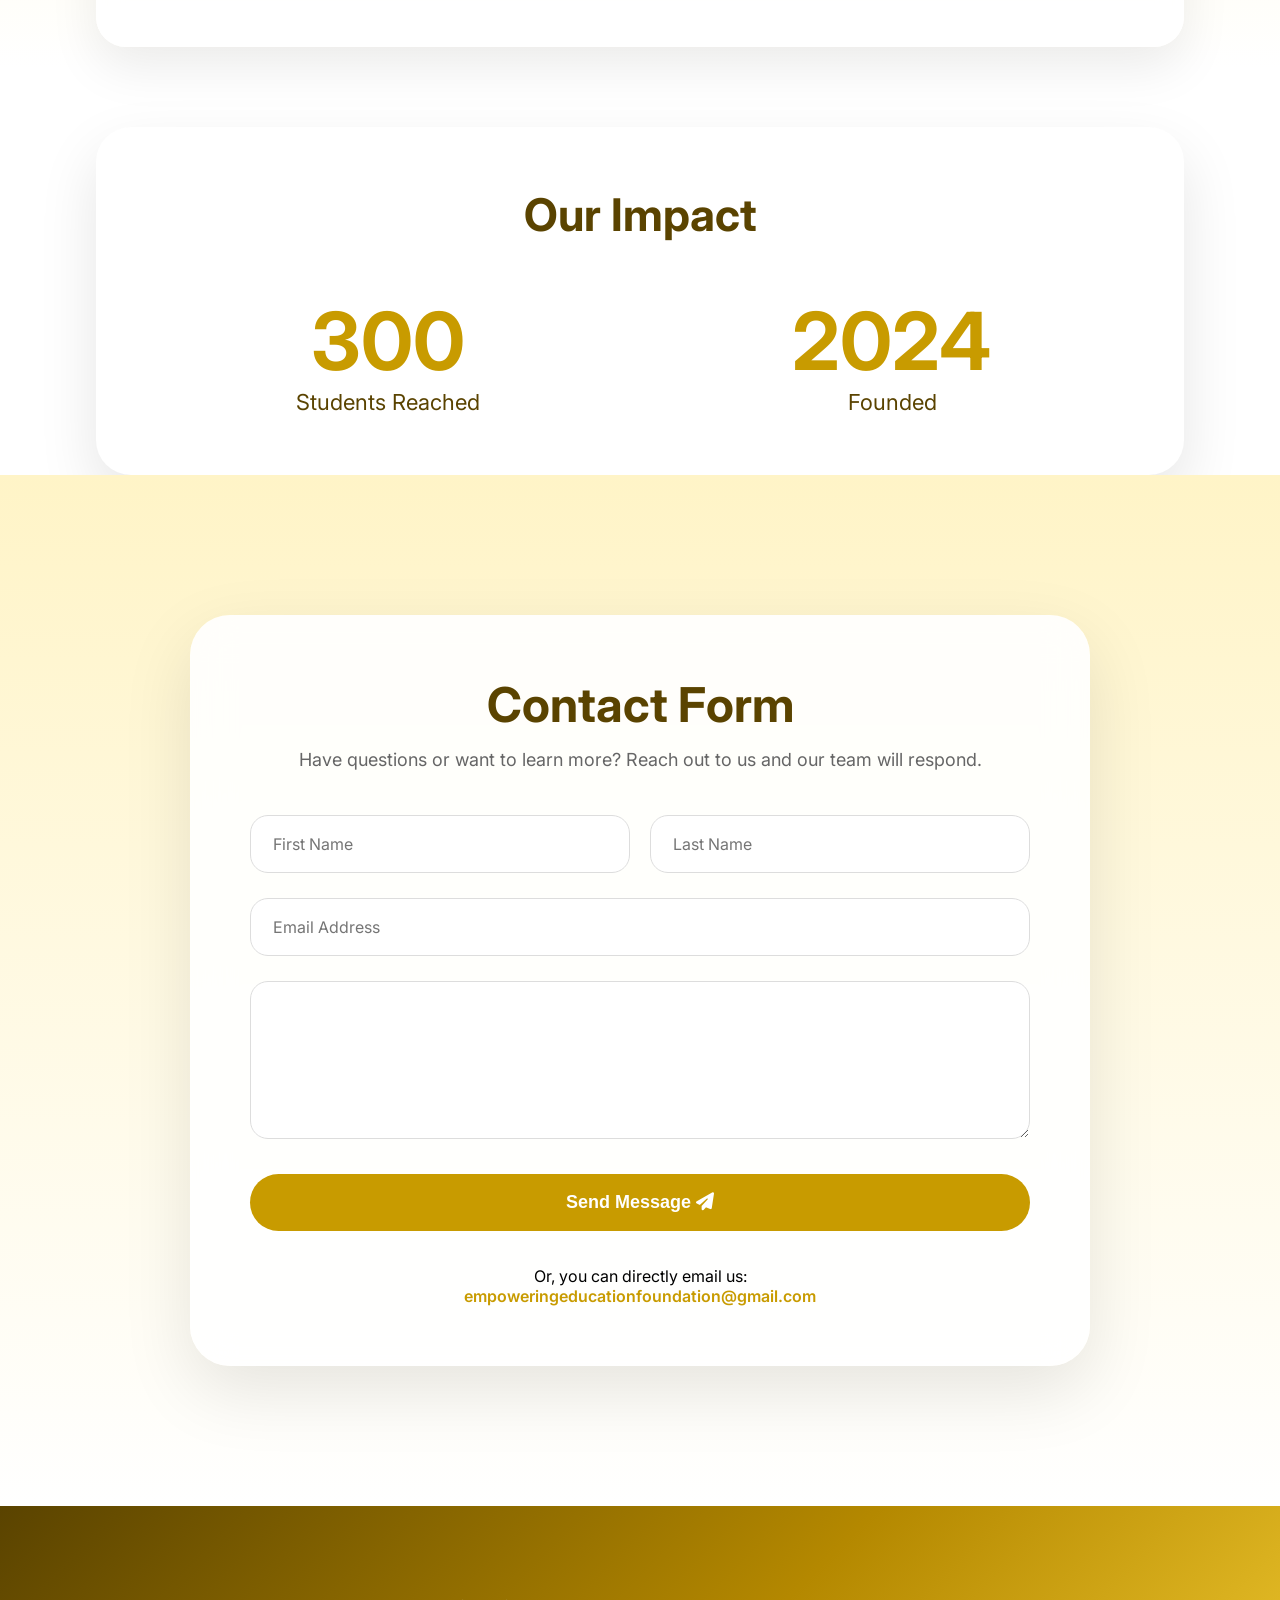
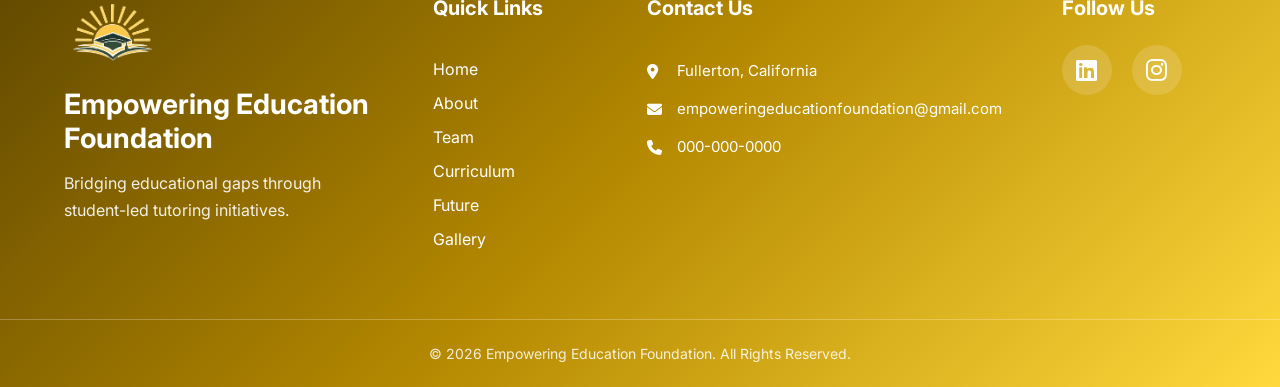
==== commit 454462b4: "Update about.html" ====
--- a/about.html
+++ b/about.html
@@ -9,6 +9,7 @@
     <title>
         Empowering Education Foundation
     </title>
+    <link rel="icon" type="image/png" href="/assets/EEF_logo.png">
 
     <!-- CSS -->
     <link rel="stylesheet" href="css/style.css">
@@ -664,4 +665,4 @@
 
 <script src="js/navigation.js"></script>
 <script src="js/main.js"></script>
-</html>+</html>
